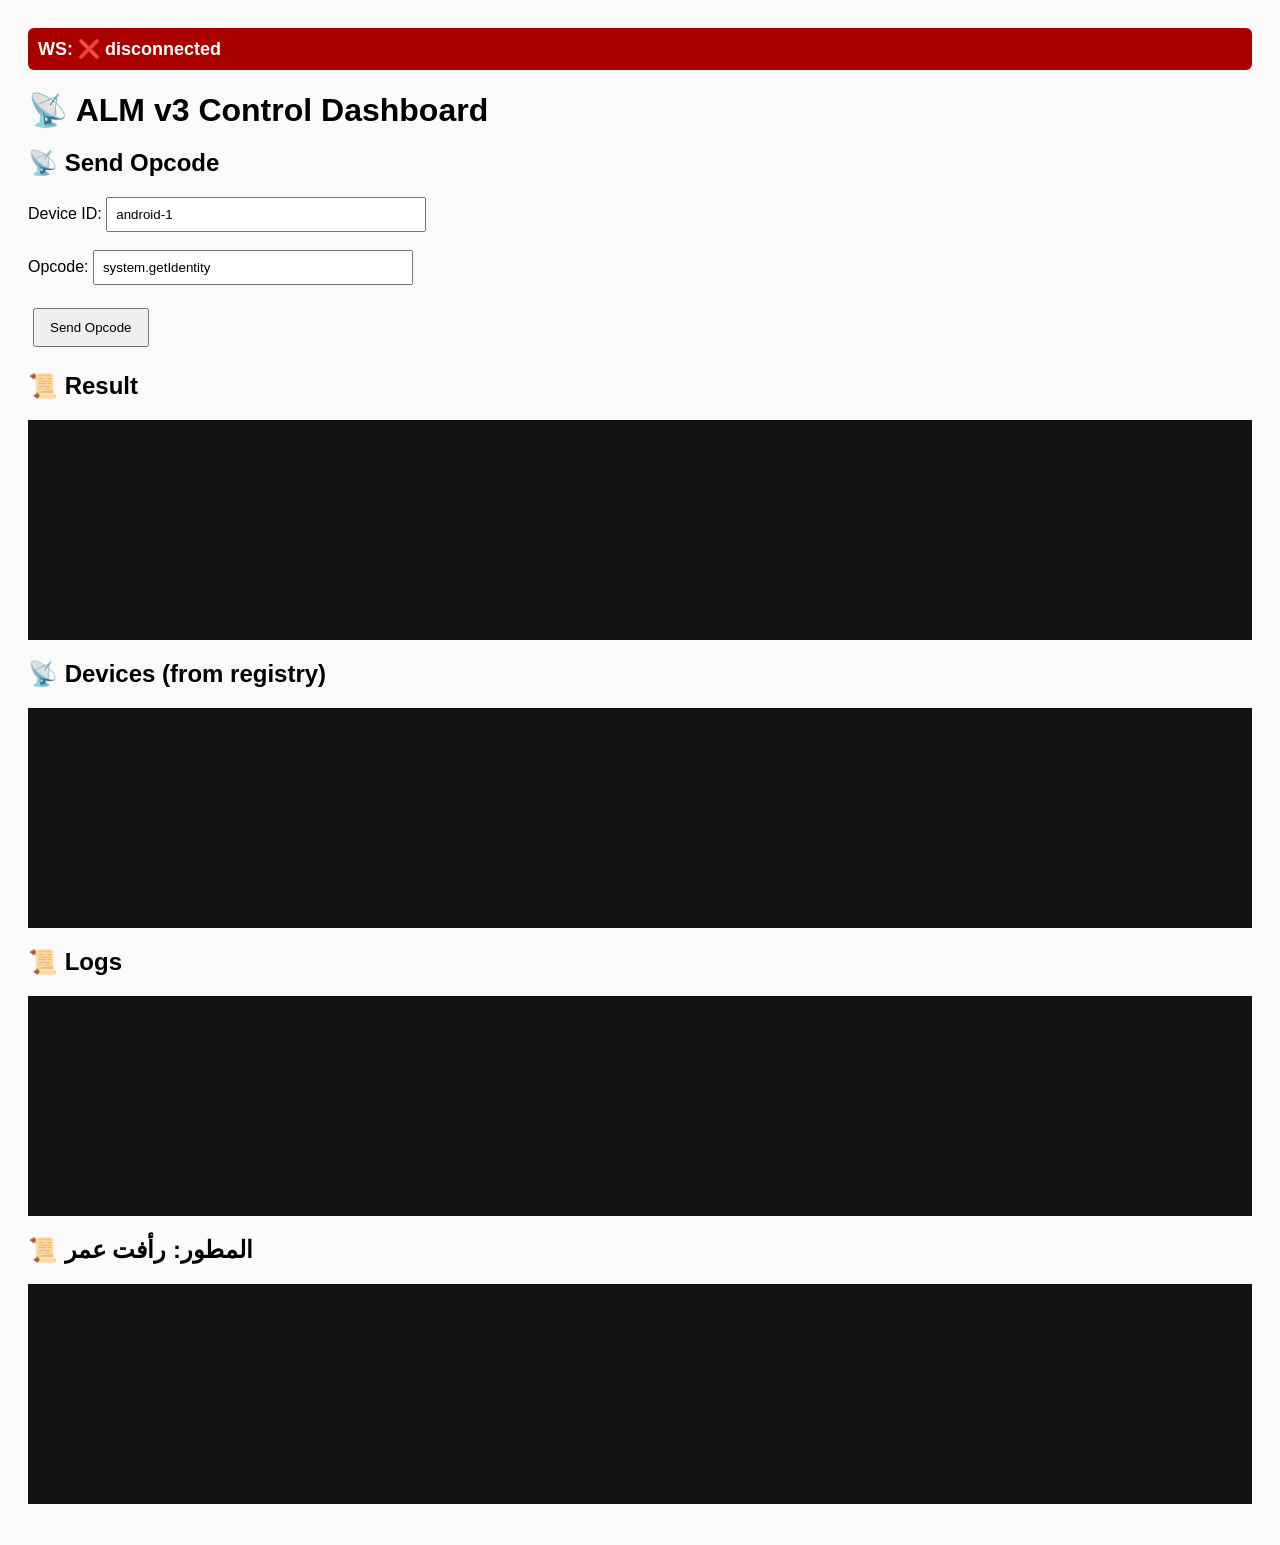
==== index.html @ e9cc3446 "Update index.html" ====
<!DOCTYPE html>
<html lang="en">
<head>
  <meta charset="UTF-8">
  <title>ALM v3 Dashboard</title>
  <style>
    body { font-family: Arial; padding: 20px; background: #fafafa; }
    h1 { margin-bottom: 5px; }
    table { border-collapse: collapse; width: 100%; margin-top: 10px; }
    th, td { border: 1px solid #ccc; padding: 6px; text-align: center; }
    pre { background: #111; color: #0f0; padding: 10px; height: 200px; overflow-y: scroll; }
    button { padding: 10px 15px; margin: 5px; cursor: pointer; }
    input { padding: 8px; width: 300px; }
  </style>
</head>

<body>

<!-- 🔥 WebSocket Status -->
<div id="wsStatus" style="
  padding:10px;
  font-size:18px;
  font-weight:bold;
  background:#222;
  color:#fff;
  margin-bottom:15px;
  border-radius:6px;">
  WS: ⏳ connecting...
</div>

<h1>📡 ALM v3 Control Dashboard</h1>

<!-- ========================= -->
<!-- SEND OPCODE -->
<!-- ========================= -->
<h2>📡 Send Opcode</h2>

<div>
  <label>Device ID:</label>
  <input id="opcodeDevice" value="android-1"><br><br>

  <label>Opcode:</label>
  <input id="opcodeInput" value="system.getIdentity"><br><br>

  <button onclick="sendOpcode()">Send Opcode</button>
</div>

<!-- ========================= -->
<!-- RESULT -->
<!-- ========================= -->
<h2>📜 Result</h2>
<pre id="opcodeResult"></pre>

<!-- ========================= -->
<!-- DEVICES -->
<!-- ========================= -->
<h2>📡 Devices (from registry)</h2>
<pre id="devicesBox"></pre>

<!-- ========================= -->
<!-- LOGS -->
<!-- ========================= -->
<h2>📜 Logs</h2>
<pre id="logs"></pre>

  
<h2>📜 المطور: رأفت عمر</h2>
<pre id="المطور: رأفت عمر"></pre>
  
<script>
  const ws = new WebSocket("ws://192.168.88.245:5001");

  const wsStatus = document.getElementById("wsStatus");
  const resultBox = document.getElementById("opcodeResult");
  const devicesBox = document.getElementById("devicesBox");
  const logs = document.getElementById("logs");

  // -----------------------------
  // WS Lifecycle
  // -----------------------------
  ws.onopen = () => {
    wsStatus.innerText = "WS: ✅ connected";
    wsStatus.style.background = "#0a0";
  };

  ws.onclose = () => {
    wsStatus.innerText = "WS: ❌ disconnected";
    wsStatus.style.background = "#a00";
  };

  // -----------------------------
  // WS Messages
  // -----------------------------
  ws.onmessage = (event) => {
    const msg = JSON.parse(event.data);

    // 🔥 NEW — opcode result
    if (msg.type === "opcode.result") {
      resultBox.textContent = JSON.stringify(msg, null, 2);
    }

    // snapshot (من gateway phase 6)
    if (msg.type === "snapshot") {
      devicesBox.textContent = JSON.stringify(msg.devices, null, 2);
    }

    logs.textContent += "\n" + event.data;
    logs.scrollTop = logs.scrollHeight;
  };

  // -----------------------------
  // SEND OPCODE
  // -----------------------------
  function sendOpcode() {
    const deviceId = document.getElementById("opcodeDevice").value;
    const opcode = document.getElementById("opcodeInput").value;

    const req = {
      type: "ui.opcode",
      requestId: "req-" + Math.random().toString(36).slice(2),
      deviceId,
      opcode,
      meta: {}
    };

    ws.send(JSON.stringify(req));
    logs.textContent += "\n📤 SENT OPCODE → " + opcode;
  }
</script>

</body>
</html>
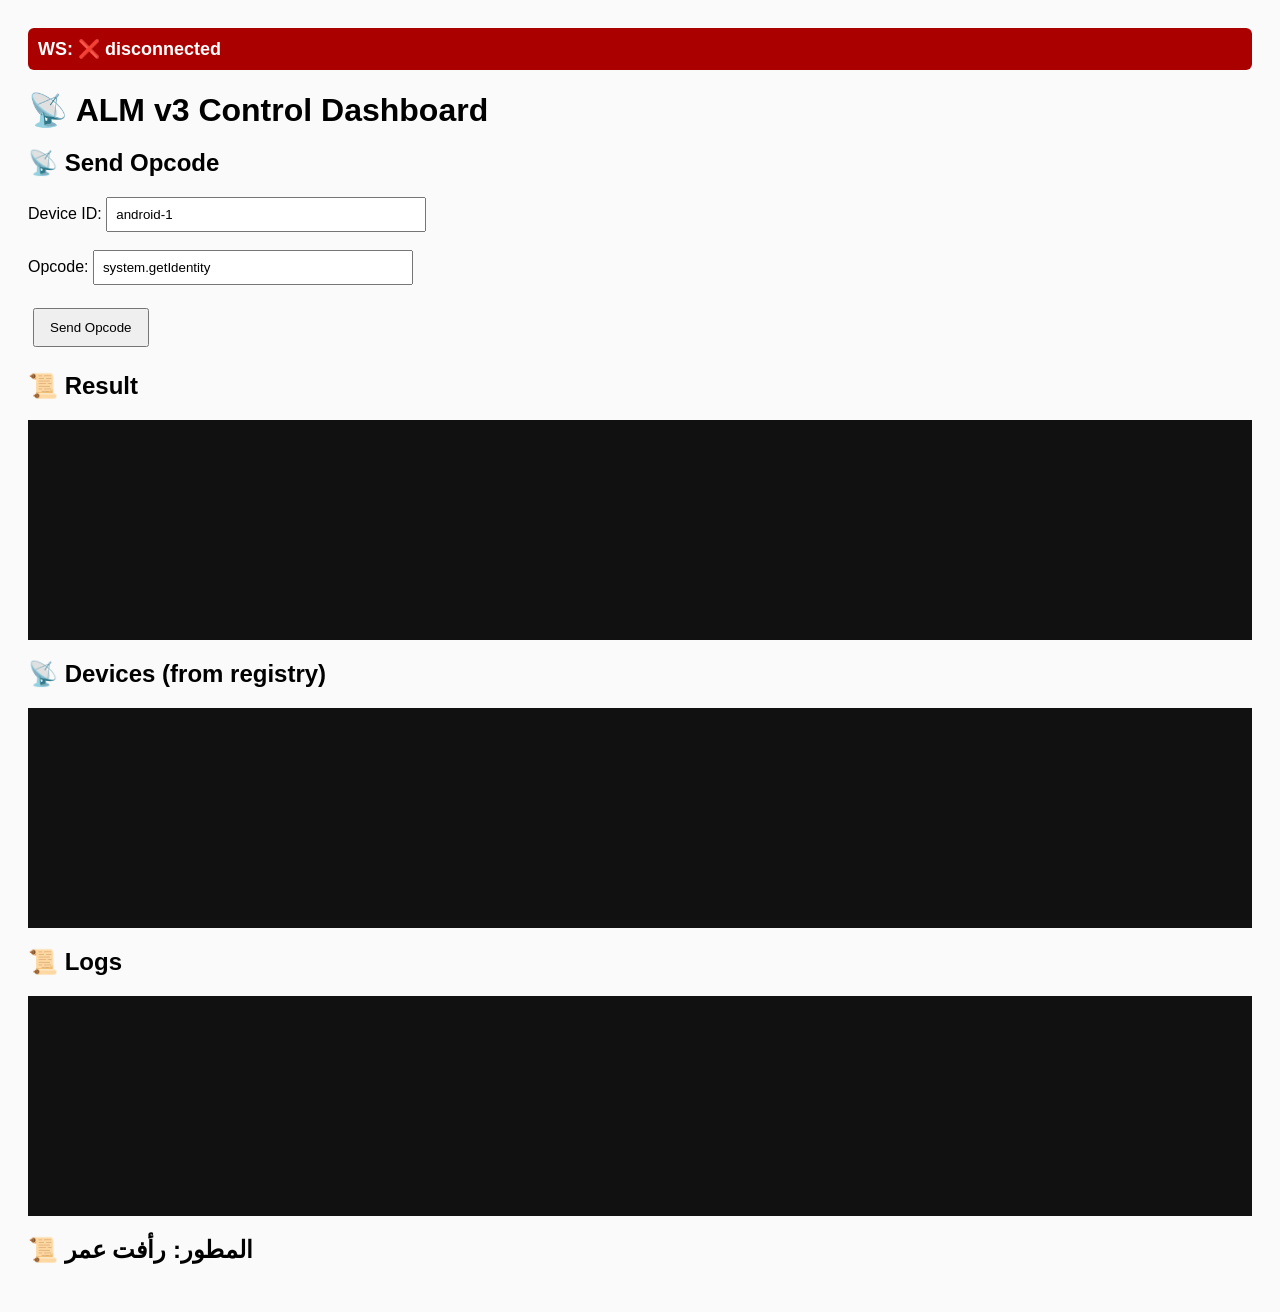
==== commit 77ea410c: "Update index.html" ====
--- a/index.html
+++ b/index.html
@@ -65,7 +65,7 @@
 
   
 <h2>📜 المطور: رأفت عمر</h2>
-<pre id="المطور: رأفت عمر"></pre>
+
   
 <script>
   const ws = new WebSocket("ws://192.168.88.245:5001");
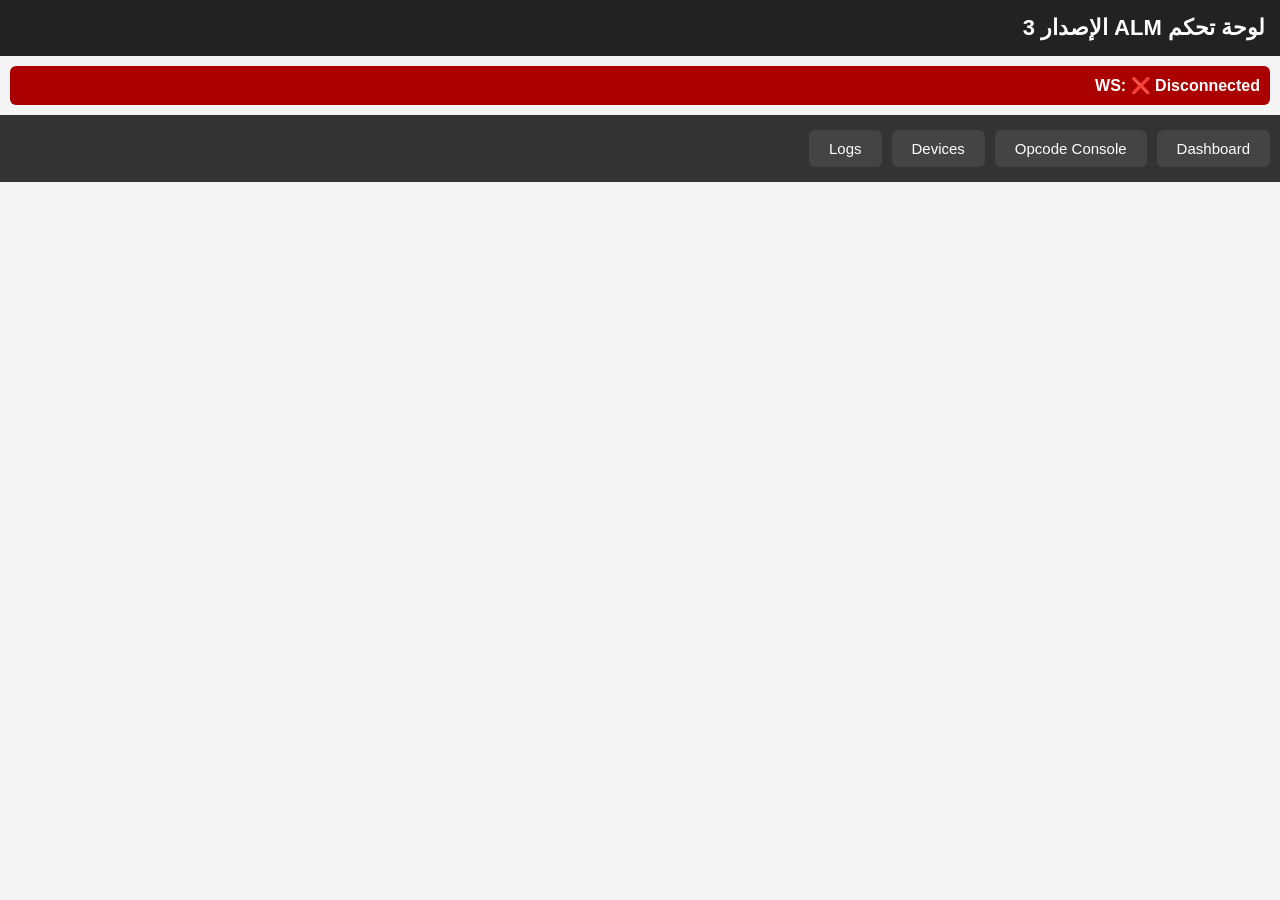
==== commit f790cbff: "Update index.html" ====
--- a/index.html
+++ b/index.html
@@ -1,132 +1,98 @@
 <!DOCTYPE html>
-<html lang="en">
+<html lang="ar">
 <head>
   <meta charset="UTF-8">
-  <title>ALM v3 Dashboard</title>
+  <title>ALM v3 Control Plane</title>
+
   <style>
-    body { font-family: Arial; padding: 20px; background: #fafafa; }
-    h1 { margin-bottom: 5px; }
-    table { border-collapse: collapse; width: 100%; margin-top: 10px; }
-    th, td { border: 1px solid #ccc; padding: 6px; text-align: center; }
-    pre { background: #111; color: #0f0; padding: 10px; height: 200px; overflow-y: scroll; }
-    button { padding: 10px 15px; margin: 5px; cursor: pointer; }
-    input { padding: 8px; width: 300px; }
+    body {
+      font-family: Arial;
+      background: #f4f4f4;
+      margin: 0;
+      padding: 0;
+      direction: rtl;
+    }
+
+    .header {
+      background: #222;
+      color: #fff;
+      padding: 15px;
+      font-size: 22px;
+      font-weight: bold;
+    }
+
+    .tabs {
+      display: flex;
+      gap: 10px;
+      background: #333;
+      padding: 10px;
+    }
+
+    .tabs button {
+      padding: 10px 20px;
+      cursor: pointer;
+      background: #444;
+      color: #fff;
+      border: none;
+      border-radius: 6px;
+      font-size: 15px;
+    }
+
+    .tabs button:hover {
+      background: #555;
+    }
+
+    .view {
+      padding: 20px;
+      display: none;
+    }
+
+    pre {
+      background: #111;
+      color: #0f0;
+      padding: 10px;
+      border-radius: 6px;
+      overflow-y: auto;
+      max-height: 250px;
+    }
+
+    input, button {
+      padding: 8px;
+      margin: 5px 0;
+    }
+
+    #wsStatus {
+      padding: 10px;
+      font-size: 16px;
+      font-weight: bold;
+      background: #222;
+      color: #fff;
+      margin: 10px;
+      border-radius: 6px;
+    }
   </style>
 </head>
 
 <body>
 
-<!-- 🔥 WebSocket Status -->
-<div id="wsStatus" style="
-  padding:10px;
-  font-size:18px;
-  font-weight:bold;
-  background:#222;
-  color:#fff;
-  margin-bottom:15px;
-  border-radius:6px;">
-  WS: ⏳ connecting...
+<div class="header">لوحة تحكم ALM الإصدار 3</div>
+
+<div id="wsStatus">WS: ⏳ جاري الاتصال...</div>
+
+<div class="tabs">
+  <button onclick="showTab('dashboard')">Dashboard</button>
+  <button onclick="showTab('opcode')">Opcode Console</button>
+  <button onclick="showTab('devices')">Devices</button>
+  <button onclick="showTab('logs')">Logs</button>
 </div>
 
-<h1>📡 ALM v3 Control Dashboard</h1>
+<!-- Views -->
+<div id="view-dashboard" class="view"></div>
+<div id="view-opcode" class="view"></div>
+<div id="view-devices" class="view"></div>
+<div id="view-logs" class="view"></div>
 
-<!-- ========================= -->
-<!-- SEND OPCODE -->
-<!-- ========================= -->
-<h2>📡 Send Opcode</h2>
-
-<div>
-  <label>Device ID:</label>
-  <input id="opcodeDevice" value="android-1"><br><br>
-
-  <label>Opcode:</label>
-  <input id="opcodeInput" value="system.getIdentity"><br><br>
-
-  <button onclick="sendOpcode()">Send Opcode</button>
-</div>
-
-<!-- ========================= -->
-<!-- RESULT -->
-<!-- ========================= -->
-<h2>📜 Result</h2>
-<pre id="opcodeResult"></pre>
-
-<!-- ========================= -->
-<!-- DEVICES -->
-<!-- ========================= -->
-<h2>📡 Devices (from registry)</h2>
-<pre id="devicesBox"></pre>
-
-<!-- ========================= -->
-<!-- LOGS -->
-<!-- ========================= -->
-<h2>📜 Logs</h2>
-<pre id="logs"></pre>
-
-  
-<h2>📜 المطور: رأفت عمر</h2>
-
-  
-<script>
-  const ws = new WebSocket("ws://192.168.88.245:5001");
-
-  const wsStatus = document.getElementById("wsStatus");
-  const resultBox = document.getElementById("opcodeResult");
-  const devicesBox = document.getElementById("devicesBox");
-  const logs = document.getElementById("logs");
-
-  // -----------------------------
-  // WS Lifecycle
-  // -----------------------------
-  ws.onopen = () => {
-    wsStatus.innerText = "WS: ✅ connected";
-    wsStatus.style.background = "#0a0";
-  };
-
-  ws.onclose = () => {
-    wsStatus.innerText = "WS: ❌ disconnected";
-    wsStatus.style.background = "#a00";
-  };
-
-  // -----------------------------
-  // WS Messages
-  // -----------------------------
-  ws.onmessage = (event) => {
-    const msg = JSON.parse(event.data);
-
-    // 🔥 NEW — opcode result
-    if (msg.type === "opcode.result") {
-      resultBox.textContent = JSON.stringify(msg, null, 2);
-    }
-
-    // snapshot (من gateway phase 6)
-    if (msg.type === "snapshot") {
-      devicesBox.textContent = JSON.stringify(msg.devices, null, 2);
-    }
-
-    logs.textContent += "\n" + event.data;
-    logs.scrollTop = logs.scrollHeight;
-  };
-
-  // -----------------------------
-  // SEND OPCODE
-  // -----------------------------
-  function sendOpcode() {
-    const deviceId = document.getElementById("opcodeDevice").value;
-    const opcode = document.getElementById("opcodeInput").value;
-
-    const req = {
-      type: "ui.opcode",
-      requestId: "req-" + Math.random().toString(36).slice(2),
-      deviceId,
-      opcode,
-      meta: {}
-    };
-
-    ws.send(JSON.stringify(req));
-    logs.textContent += "\n📤 SENT OPCODE → " + opcode;
-  }
-</script>
+<script src="app.js"></script>
 
 </body>
 </html>
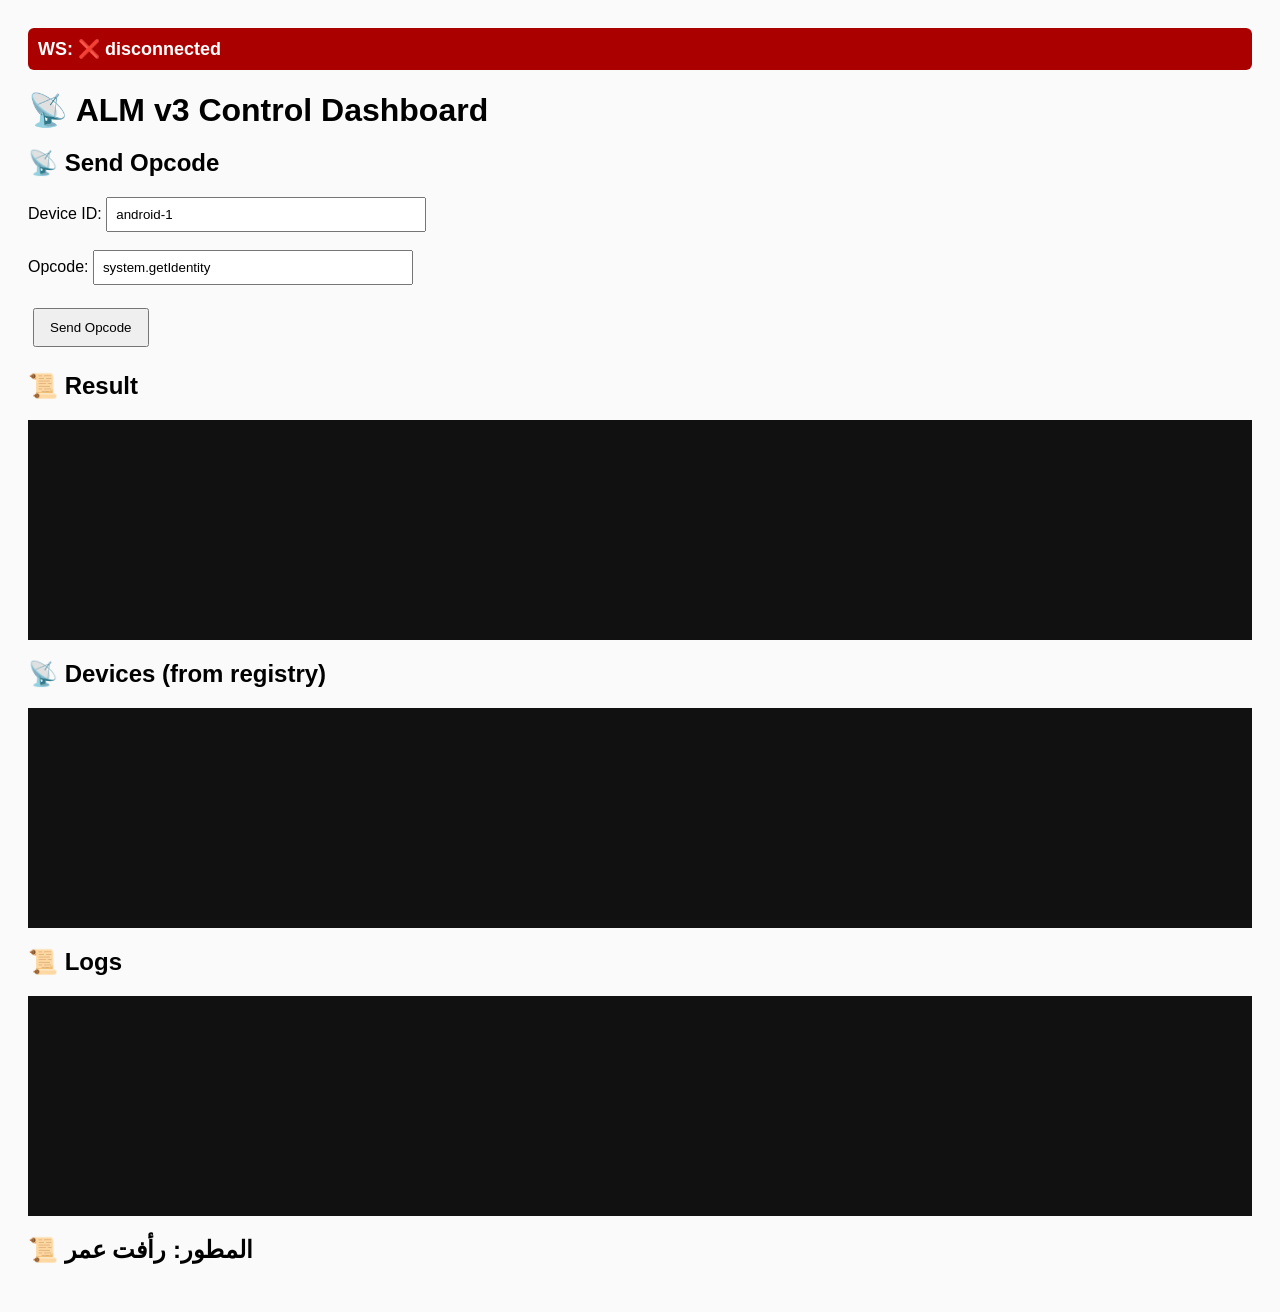
==== commit c25431c4: "Update HTML structure and styling for dashboard" ====
--- a/index.html
+++ b/index.html
@@ -1,98 +1,132 @@
 <!DOCTYPE html>
-<html lang="ar">
+<html lang="en">
 <head>
   <meta charset="UTF-8">
-  <title>ALM v3 Control Plane</title>
-
+  <title>ALM v3 Dashboard</title>
   <style>
-    body {
-      font-family: Arial;
-      background: #f4f4f4;
-      margin: 0;
-      padding: 0;
-      direction: rtl;
-    }
-
-    .header {
-      background: #222;
-      color: #fff;
-      padding: 15px;
-      font-size: 22px;
-      font-weight: bold;
-    }
-
-    .tabs {
-      display: flex;
-      gap: 10px;
-      background: #333;
-      padding: 10px;
-    }
-
-    .tabs button {
-      padding: 10px 20px;
-      cursor: pointer;
-      background: #444;
-      color: #fff;
-      border: none;
-      border-radius: 6px;
-      font-size: 15px;
-    }
-
-    .tabs button:hover {
-      background: #555;
-    }
-
-    .view {
-      padding: 20px;
-      display: none;
-    }
-
-    pre {
-      background: #111;
-      color: #0f0;
-      padding: 10px;
-      border-radius: 6px;
-      overflow-y: auto;
-      max-height: 250px;
-    }
-
-    input, button {
-      padding: 8px;
-      margin: 5px 0;
-    }
-
-    #wsStatus {
-      padding: 10px;
-      font-size: 16px;
-      font-weight: bold;
-      background: #222;
-      color: #fff;
-      margin: 10px;
-      border-radius: 6px;
-    }
+    body { font-family: Arial; padding: 20px; background: #fafafa; }
+    h1 { margin-bottom: 5px; }
+    table { border-collapse: collapse; width: 100%; margin-top: 10px; }
+    th, td { border: 1px solid #ccc; padding: 6px; text-align: center; }
+    pre { background: #111; color: #0f0; padding: 10px; height: 200px; overflow-y: scroll; }
+    button { padding: 10px 15px; margin: 5px; cursor: pointer; }
+    input { padding: 8px; width: 300px; }
   </style>
 </head>
 
 <body>
 
-<div class="header">لوحة تحكم ALM الإصدار 3</div>
-
-<div id="wsStatus">WS: ⏳ جاري الاتصال...</div>
-
-<div class="tabs">
-  <button onclick="showTab('dashboard')">Dashboard</button>
-  <button onclick="showTab('opcode')">Opcode Console</button>
-  <button onclick="showTab('devices')">Devices</button>
-  <button onclick="showTab('logs')">Logs</button>
+<!-- 🔥 WebSocket Status -->
+<div id="wsStatus" style="
+  padding:10px;
+  font-size:18px;
+  font-weight:bold;
+  background:#222;
+  color:#fff;
+  margin-bottom:15px;
+  border-radius:6px;">
+  WS: ⏳ connecting...
 </div>
 
-<!-- Views -->
-<div id="view-dashboard" class="view"></div>
-<div id="view-opcode" class="view"></div>
-<div id="view-devices" class="view"></div>
-<div id="view-logs" class="view"></div>
+<h1>📡 ALM v3 Control Dashboard</h1>
 
-<script src="app.js"></script>
+<!-- ========================= -->
+<!-- SEND OPCODE -->
+<!-- ========================= -->
+<h2>📡 Send Opcode</h2>
+
+<div>
+  <label>Device ID:</label>
+  <input id="opcodeDevice" value="android-1"><br><br>
+
+  <label>Opcode:</label>
+  <input id="opcodeInput" value="system.getIdentity"><br><br>
+
+  <button onclick="sendOpcode()">Send Opcode</button>
+</div>
+
+<!-- ========================= -->
+<!-- RESULT -->
+<!-- ========================= -->
+<h2>📜 Result</h2>
+<pre id="opcodeResult"></pre>
+
+<!-- ========================= -->
+<!-- DEVICES -->
+<!-- ========================= -->
+<h2>📡 Devices (from registry)</h2>
+<pre id="devicesBox"></pre>
+
+<!-- ========================= -->
+<!-- LOGS -->
+<!-- ========================= -->
+<h2>📜 Logs</h2>
+<pre id="logs"></pre>
+
+  
+<h2>📜 المطور: رأفت عمر</h2>
+
+  
+<script>
+  const ws = new WebSocket("ws://192.168.88.245:5001");
+
+  const wsStatus = document.getElementById("wsStatus");
+  const resultBox = document.getElementById("opcodeResult");
+  const devicesBox = document.getElementById("devicesBox");
+  const logs = document.getElementById("logs");
+
+  // -----------------------------
+  // WS Lifecycle
+  // -----------------------------
+  ws.onopen = () => {
+    wsStatus.innerText = "WS: ✅ connected";
+    wsStatus.style.background = "#0a0";
+  };
+
+  ws.onclose = () => {
+    wsStatus.innerText = "WS: ❌ disconnected";
+    wsStatus.style.background = "#a00";
+  };
+
+  // -----------------------------
+  // WS Messages
+  // -----------------------------
+  ws.onmessage = (event) => {
+    const msg = JSON.parse(event.data);
+
+    // 🔥 NEW — opcode result
+    if (msg.type === "opcode.result") {
+      resultBox.textContent = JSON.stringify(msg, null, 2);
+    }
+
+    // snapshot (من gateway phase 6)
+    if (msg.type === "snapshot") {
+      devicesBox.textContent = JSON.stringify(msg.devices, null, 2);
+    }
+
+    logs.textContent += "\n" + event.data;
+    logs.scrollTop = logs.scrollHeight;
+  };
+
+  // -----------------------------
+  // SEND OPCODE
+  // -----------------------------
+  function sendOpcode() {
+    const deviceId = document.getElementById("opcodeDevice").value;
+    const opcode = document.getElementById("opcodeInput").value;
+
+    const req = {
+      type: "ui.opcode",
+      requestId: "req-" + Math.random().toString(36).slice(2),
+      deviceId,
+      opcode,
+      meta: {}
+    };
+
+    ws.send(JSON.stringify(req));
+    logs.textContent += "\n📤 SENT OPCODE → " + opcode;
+  }
+</script>
 
 </body>
 </html>
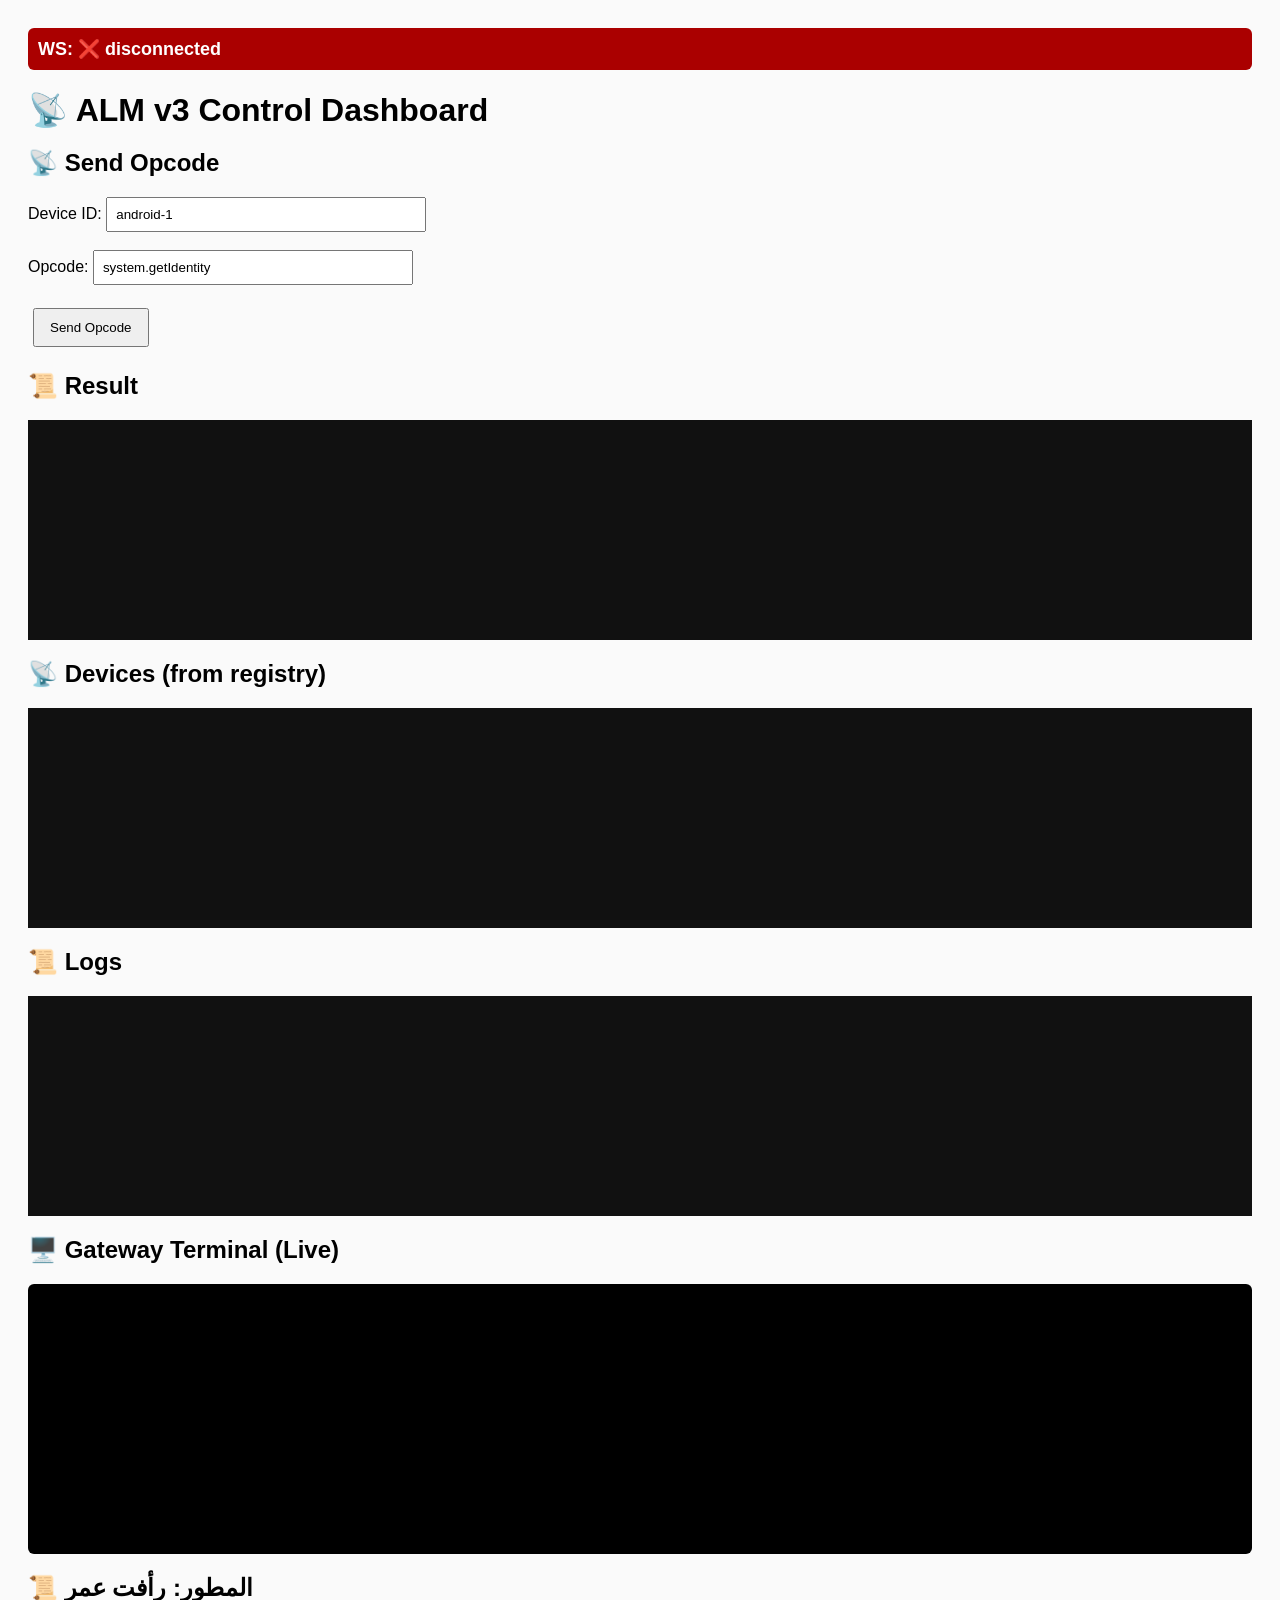
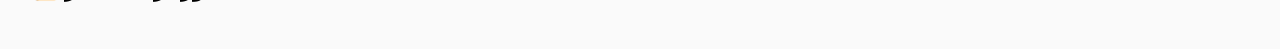
==== commit e88fc9df: "Update index.html" ====
--- a/index.html
+++ b/index.html
@@ -6,11 +6,22 @@
   <style>
     body { font-family: Arial; padding: 20px; background: #fafafa; }
     h1 { margin-bottom: 5px; }
-    table { border-collapse: collapse; width: 100%; margin-top: 10px; }
-    th, td { border: 1px solid #ccc; padding: 6px; text-align: center; }
     pre { background: #111; color: #0f0; padding: 10px; height: 200px; overflow-y: scroll; }
     button { padding: 10px 15px; margin: 5px; cursor: pointer; }
     input { padding: 8px; width: 300px; }
+
+    /* 🔥 Terminal Style */
+    #terminal {
+      background: #000;
+      color: #0f0;
+      padding: 10px;
+      height: 250px;
+      overflow-y: auto;
+      font-family: monospace;
+      border-radius: 6px;
+      white-space: pre-wrap;
+      margin-top: 20px;
+    }
   </style>
 </head>
 
@@ -63,10 +74,14 @@
 <h2>📜 Logs</h2>
 <pre id="logs"></pre>
 
-  
+<!-- ========================= -->
+<!-- 🔥 TERMINAL (LIVE GATEWAY OUTPUT) -->
+<!-- ========================= -->
+<h2>🖥️ Gateway Terminal (Live)</h2>
+<pre id="terminal"></pre>
+
 <h2>📜 المطور: رأفت عمر</h2>
 
-  
 <script>
   const ws = new WebSocket("ws://192.168.88.245:5001");
 
@@ -74,6 +89,7 @@
   const resultBox = document.getElementById("opcodeResult");
   const devicesBox = document.getElementById("devicesBox");
   const logs = document.getElementById("logs");
+  const terminal = document.getElementById("terminal");
 
   // -----------------------------
   // WS Lifecycle
@@ -94,18 +110,25 @@
   ws.onmessage = (event) => {
     const msg = JSON.parse(event.data);
 
-    // 🔥 NEW — opcode result
+    // 🔥 opcode result
     if (msg.type === "opcode.result") {
       resultBox.textContent = JSON.stringify(msg, null, 2);
     }
 
-    // snapshot (من gateway phase 6)
+    // snapshot
     if (msg.type === "snapshot") {
       devicesBox.textContent = JSON.stringify(msg.devices, null, 2);
     }
 
+    // logs
     logs.textContent += "\n" + event.data;
     logs.scrollTop = logs.scrollHeight;
+
+    // 🔥 TERMINAL OUTPUT
+    if (msg.type === "terminal") {
+      terminal.textContent += "\n" + msg.line;
+      terminal.scrollTop = terminal.scrollHeight;
+    }
   };
 
   // -----------------------------
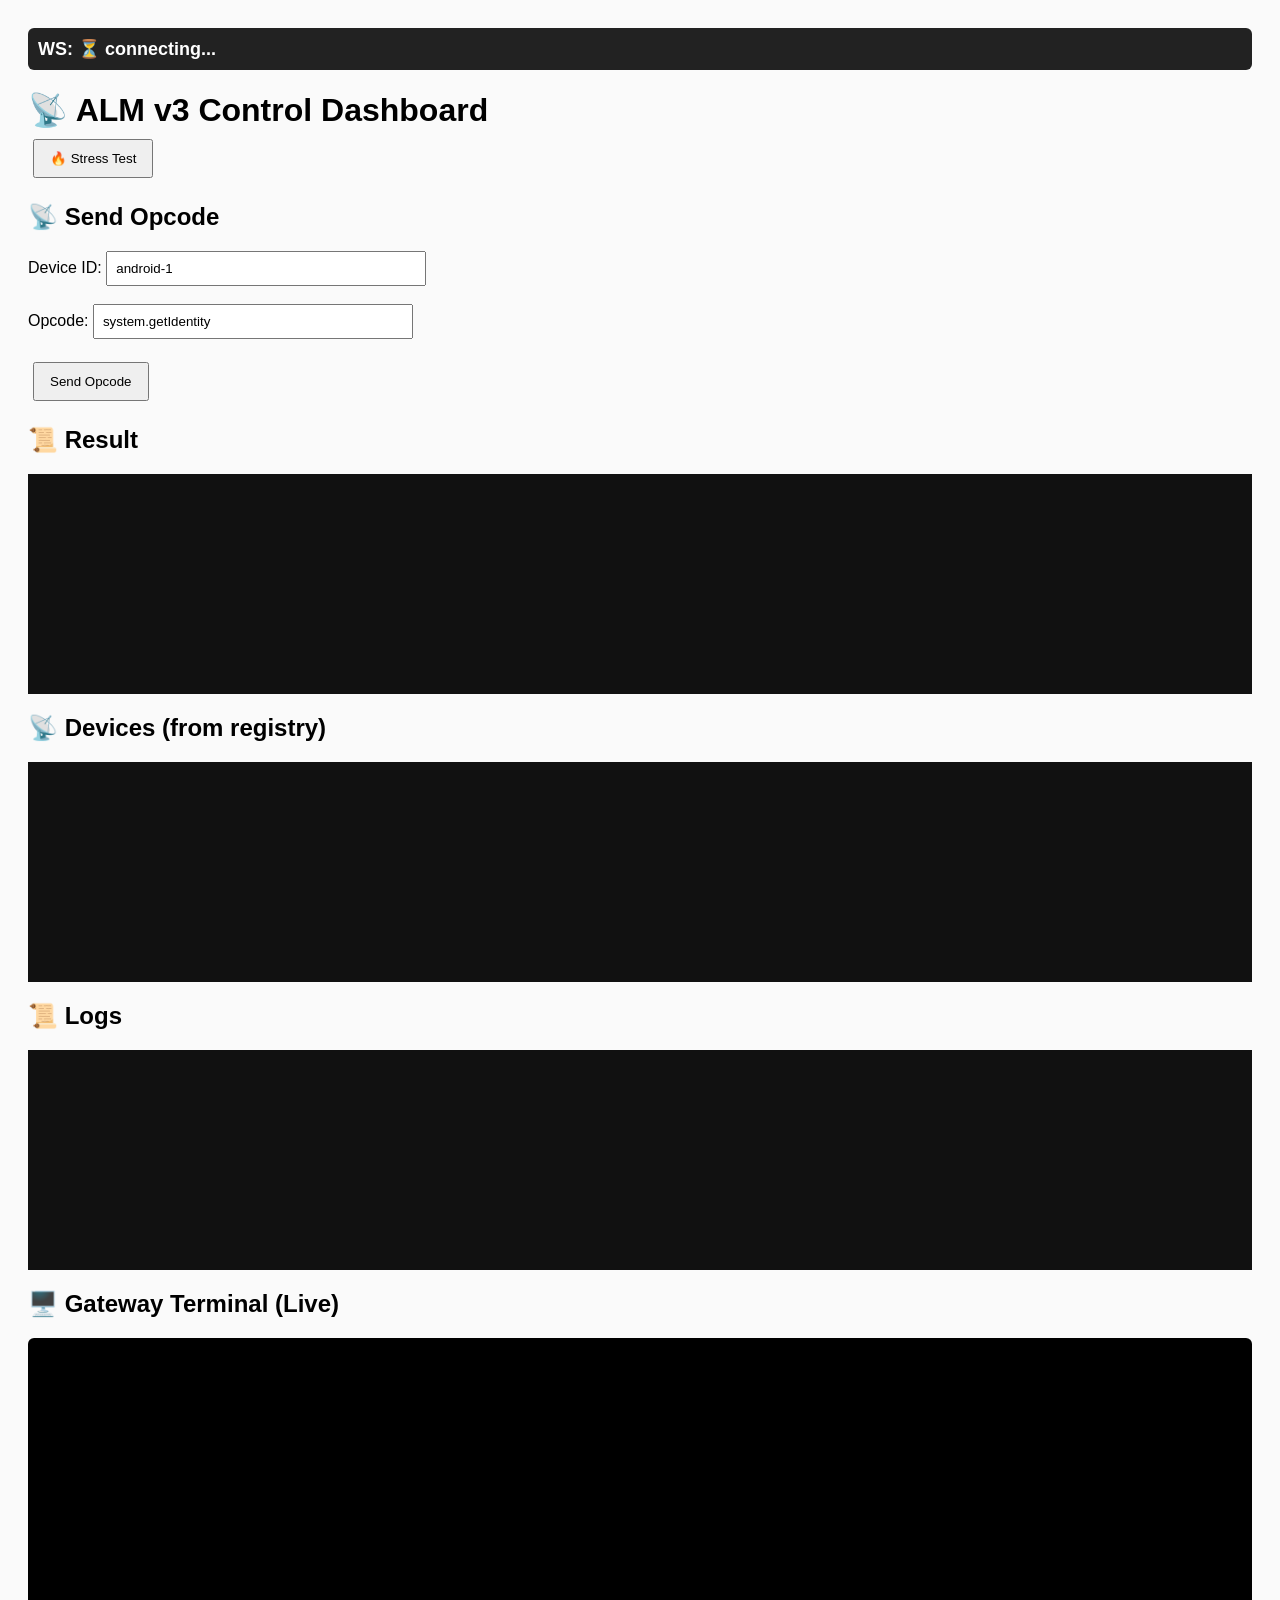
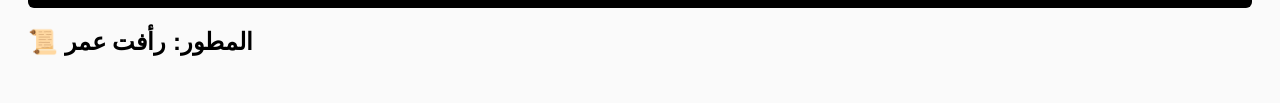
==== commit 75c12a59: "Implement stress test screen and related scripts Added stress test functionality and UI elements." ====
--- a/index.html
+++ b/index.html
@@ -22,6 +22,16 @@
       white-space: pre-wrap;
       margin-top: 20px;
     }
+
+    /* شاشة اختبار الضغط */
+    #stressScreen {
+      display: none;
+      background: #fff;
+      padding: 15px;
+      border: 1px solid #ccc;
+      margin-top: 20px;
+      border-radius: 6px;
+    }
   </style>
 </head>
 
@@ -41,6 +51,9 @@
 
 <h1>📡 ALM v3 Control Dashboard</h1>
 
+<!-- زر فتح شاشة اختبار الضغط -->
+<button id="openStress">🔥 Stress Test</button>
+
 <!-- ========================= -->
 <!-- SEND OPCODE -->
 <!-- ========================= -->
@@ -80,10 +93,27 @@
 <h2>🖥️ Gateway Terminal (Live)</h2>
 <pre id="terminal"></pre>
 
+<!-- ========================= -->
+<!-- 🔥 STRESS TEST SCREEN -->
+<!-- ========================= -->
+<div id="stressScreen">
+  <h2>🔥 Stress Test Dashboard</h2>
+
+  <button id="runLight">Light</button>
+  <button id="runMedium">Medium</button>
+  <button id="runHeavy">Heavy</button>
+  <button id="runExtreme">Extreme</button>
+
+  <h3>📊 Results</h3>
+  <pre id="stressResults"></pre>
+</div>
+
 <h2>📜 المطور: رأفت عمر</h2>
 
-<script>
-  const ws = new WebSocket("ws://192.168.88.245:5001");
+<script type="module">
+  import { renderStressResults } from "./stress-view.js";
+
+  const ws = new WebSocket(`ws://${location.hostname}:5001`);
 
   const wsStatus = document.getElementById("wsStatus");
   const resultBox = document.getElementById("opcodeResult");
@@ -92,6 +122,13 @@
   const terminal = document.getElementById("terminal");
 
   // -----------------------------
+  // فتح شاشة اختبار الضغط
+  // -----------------------------
+  document.getElementById("openStress").onclick = () => {
+    document.getElementById("stressScreen").style.display = "block";
+  };
+
+  // -----------------------------
   // WS Lifecycle
   // -----------------------------
   ws.onopen = () => {
@@ -119,16 +156,21 @@
     if (msg.type === "snapshot") {
       devicesBox.textContent = JSON.stringify(msg.devices, null, 2);
     }
-
-    // logs
-    logs.textContent += "\n" + event.data;
-    logs.scrollTop = logs.scrollHeight;
 
     // 🔥 TERMINAL OUTPUT
     if (msg.type === "terminal") {
       terminal.textContent += "\n" + msg.line;
       terminal.scrollTop = terminal.scrollHeight;
     }
+
+    // 🔥 STRESS TEST RESULTS
+    if (msg.type === "stressUpdate") {
+      renderStressResults(msg.data);
+    }
+
+    // logs
+    logs.textContent += "\n" + event.data;
+    logs.scrollTop = logs.scrollHeight;
   };
 
   // -----------------------------
@@ -149,6 +191,23 @@
     ws.send(JSON.stringify(req));
     logs.textContent += "\n📤 SENT OPCODE → " + opcode;
   }
+
+  // -----------------------------
+  // RUN STRESS TEST
+  // -----------------------------
+  function runStress(profile) {
+    ws.send(JSON.stringify({
+      type: "ui.stress.run",
+      profile
+    }));
+    logs.textContent += `\n🔥 STRESS START → ${profile}`;
+  }
+
+  document.getElementById("runLight").onclick = () => runStress("light");
+  document.getElementById("runMedium").onclick = () => runStress("medium");
+  document.getElementById("runHeavy").onclick = () => runStress("heavy");
+  document.getElementById("runExtreme").onclick = () => runStress("extreme");
+
 </script>
 
 </body>
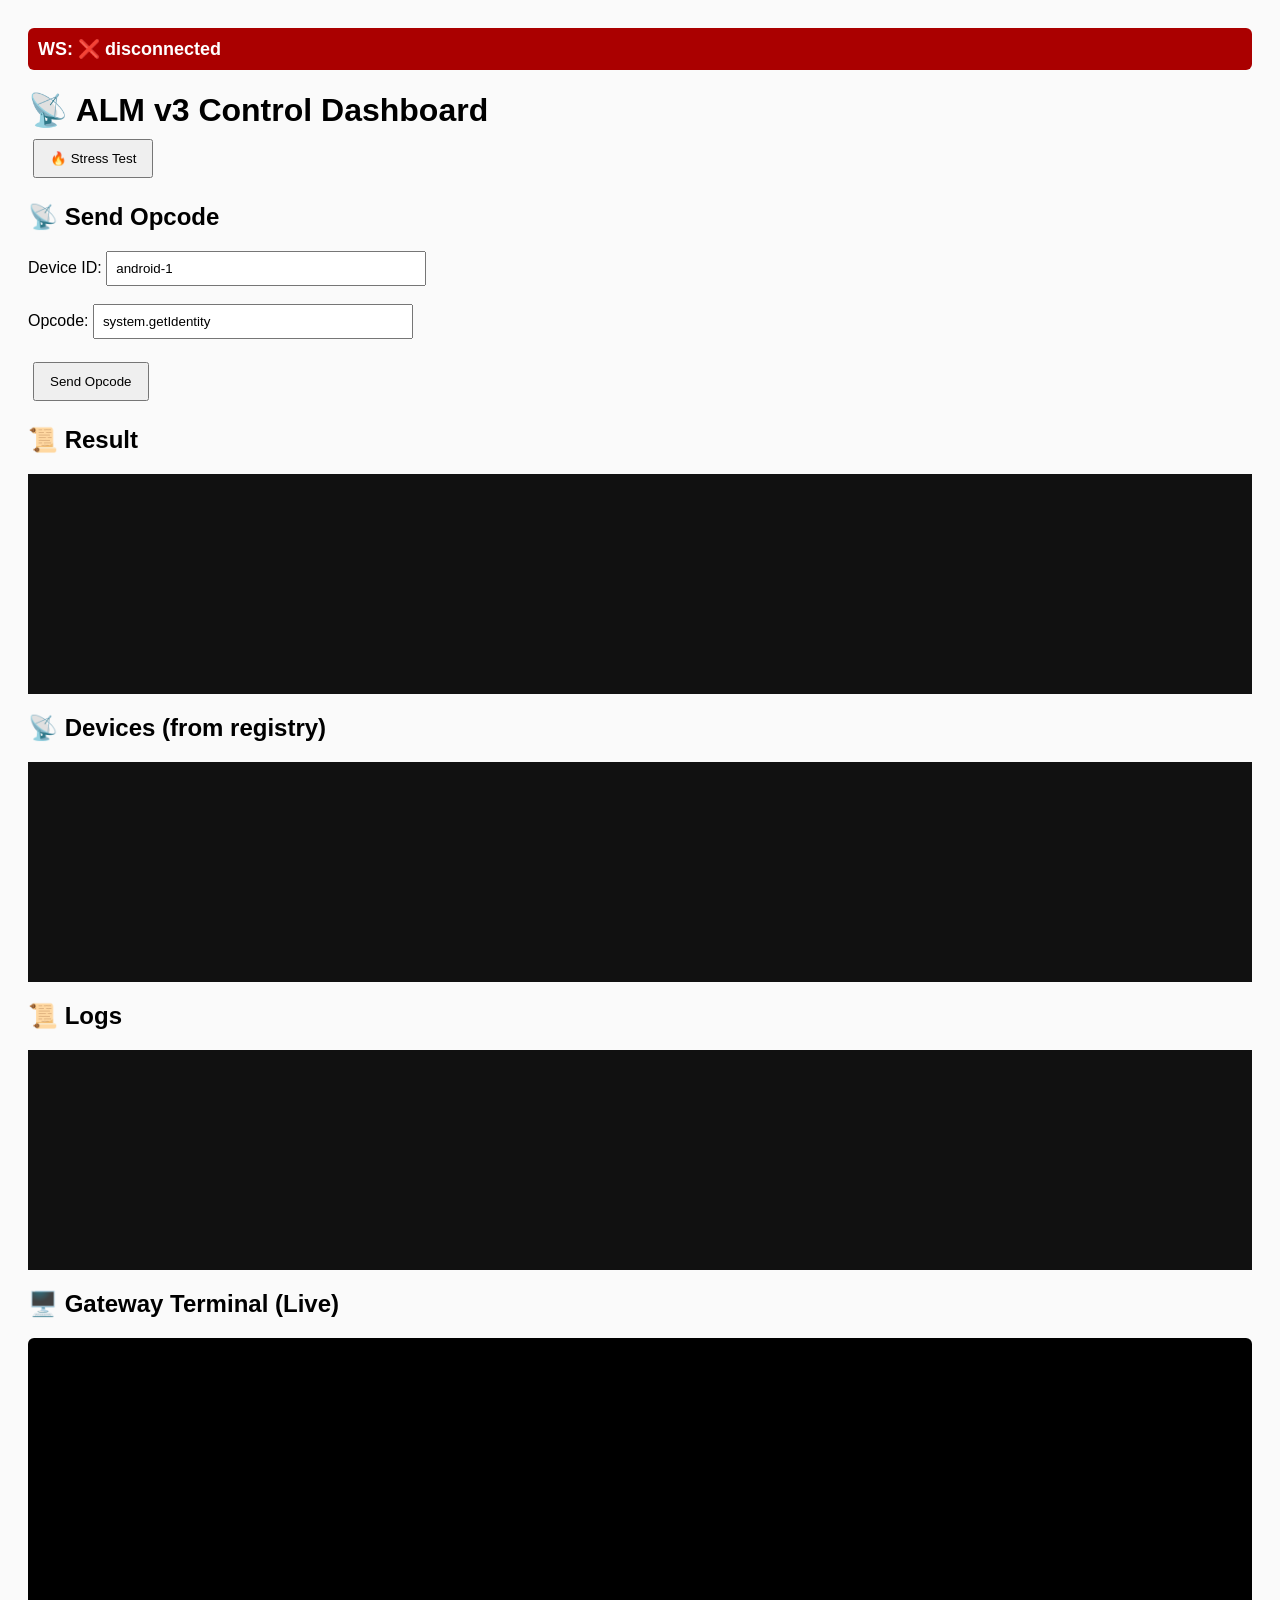
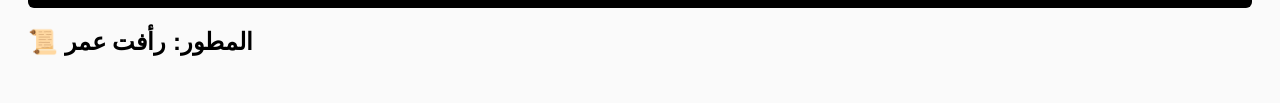
==== commit 4d10b770: "Update index.html" ====
--- a/index.html
+++ b/index.html
@@ -110,16 +110,15 @@
 
 <h2>📜 المطور: رأفت عمر</h2>
 
-<script type="module">
-  import { renderStressResults } from "./stress-view.js";
-
-  const ws = new WebSocket(`ws://${location.hostname}:5001`);
+<script>
+  const ws = new WebSocket("ws://192.168.88.245:5001");
 
   const wsStatus = document.getElementById("wsStatus");
   const resultBox = document.getElementById("opcodeResult");
   const devicesBox = document.getElementById("devicesBox");
   const logs = document.getElementById("logs");
   const terminal = document.getElementById("terminal");
+  const stressResults = document.getElementById("stressResults");
 
   // -----------------------------
   // فتح شاشة اختبار الضغط
@@ -165,7 +164,7 @@
 
     // 🔥 STRESS TEST RESULTS
     if (msg.type === "stressUpdate") {
-      renderStressResults(msg.data);
+      stressResults.textContent = JSON.stringify(msg.data, null, 2);
     }
 
     // logs
